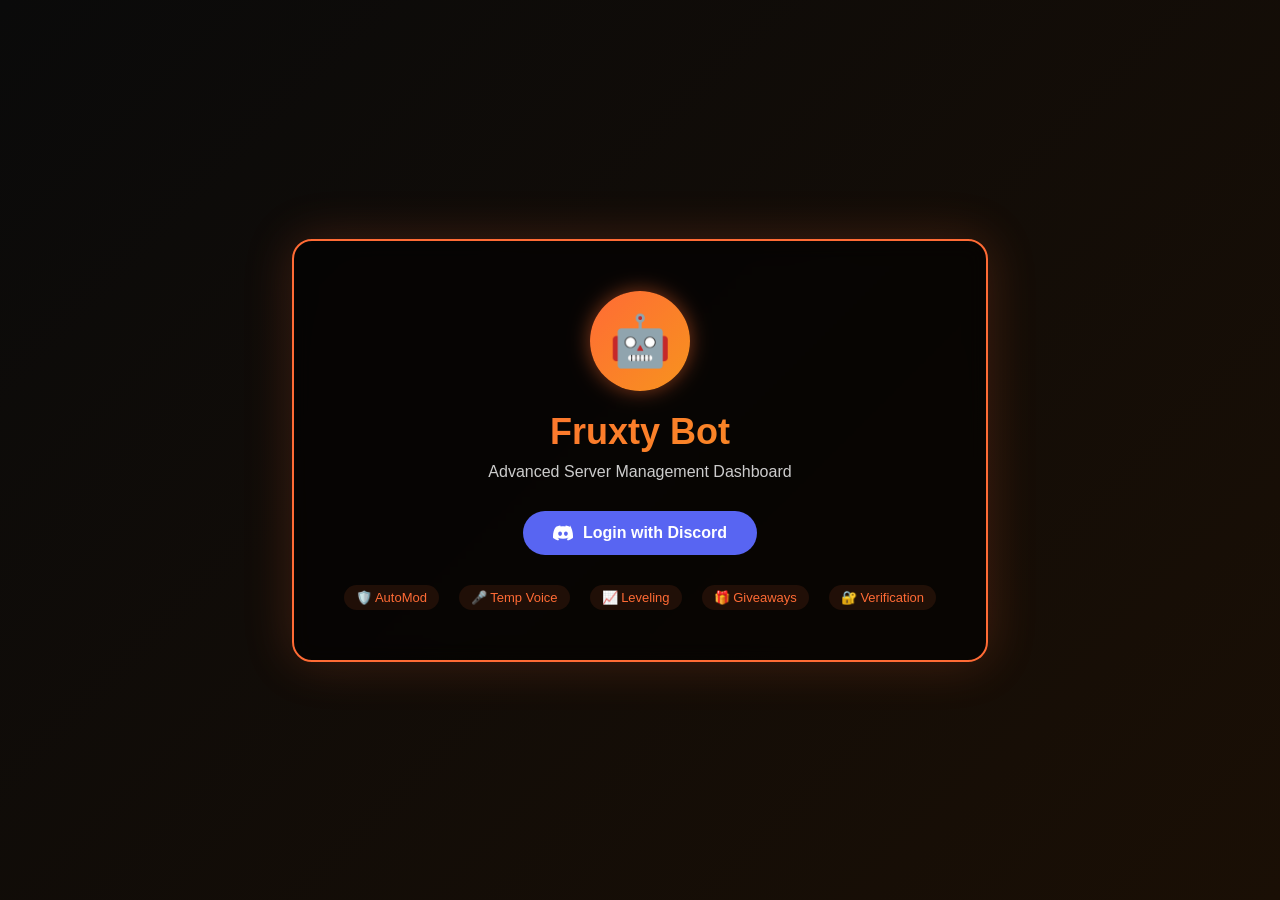
==== dashboard.html @ f596a144 "Create dashboard.html" ====
<!DOCTYPE html>
<html lang="en">
<head>
    <meta charset="UTF-8">
    <meta name="viewport" content="width=device-width, initial-scale=1.0">
    <title>Fruxty Dashboard</title>
    <link rel="stylesheet" href="style.css">
</head>
<body>
    <div class="app">
        <!-- Sidebar -->
        <aside class="sidebar">
            <div class="logo">
                <div class="logo-icon">🤖</div>
                <div class="logo-text">FRUXY</div>
            </div>
            <nav class="nav">
                <a href="#" class="nav-item active" data-page="overview">
                    <span class="nav-icon">📊</span>
                    <span>Overview</span>
                </a>
                <a href="#" class="nav-item" data-page="servers">
                    <span class="nav-icon">🖥️</span>
                    <span>My Servers</span>
                </a>
                <a href="#" class="nav-item" data-page="automod">
                    <span class="nav-icon">🛡️</span>
                    <span>AutoMod</span>
                </a>
                <a href="#" class="nav-item" data-page="voice">
                    <span class="nav-icon">🎤</span>
                    <span>Temp Voice</span>
                </a>
                <a href="#" class="nav-item" data-page="leveling">
                    <span class="nav-icon">📈</span>
                    <span>Leveling</span>
                </a>
                <a href="#" class="nav-item" data-page="commands">
                    <span class="nav-icon">📋</span>
                    <span>Commands</span>
                </a>
            </nav>
            <div class="user-section">
                <img id="userAvatar" class="user-avatar" src="" alt="Avatar">
                <div class="user-info">
                    <div id="userName" class="user-name">Loading...</div>
                    <div id="userDiscrim" class="user-discrim"></div>
                </div>
                <button onclick="logout()" class="logout-btn">🚪 Logout</button>
            </div>
        </aside>

        <!-- Main Content -->
        <main class="main">
            <!-- Overview Page -->
            <div id="overview" class="page active">
                <h1>Dashboard Overview</h1>
                <div class="stats-grid">
                    <div class="stat-card">
                        <div class="stat-icon">🟢</div>
                        <div class="stat-info">
                            <div class="stat-value" id="botStatus">Online</div>
                            <div class="stat-label">Bot Status</div>
                        </div>
                    </div>
                    <div class="stat-card">
                        <div class="stat-icon">📊</div>
                        <div class="stat-info">
                            <div class="stat-value" id="serverCount">0</div>
                            <div class="stat-label">Total Servers</div>
                        </div>
                    </div>
                    <div class="stat-card">
                        <div class="stat-icon">🏓</div>
                        <div class="stat-info">
                            <div class="stat-value" id="botPing">0ms</div>
                            <div class="stat-label">Bot Ping</div>
                        </div>
                    </div>
                    <div class="stat-card">
                        <div class="stat-icon">📝</div>
                        <div class="stat-info">
                            <div class="stat-value" id="commandCount">0</div>
                            <div class="stat-label">Commands</div>
                        </div>
                    </div>
                </div>
                
                <div class="quick-actions">
                    <h3>⚡ Quick Actions</h3>
                    <div class="action-buttons">
                        <button onclick="refreshData()" class="action-btn">🔄 Refresh Data</button>
                        <button onclick="openInvite()" class="action-btn">➕ Invite Bot</button>
                    </div>
                </div>

                <div class="info-box">
                    <h3>🎉 Welcome to Fruxty Dashboard!</h3>
                    <p>Select a server from "My Servers" to start configuring AutoMod, Temp Voice, and Leveling systems.</p>
                </div>
            </div>

            <!-- Servers Page -->
            <div id="servers" class="page">
                <h1>🖥️ My Servers</h1>
                <p class="page-desc">Servers where you are the owner and Fruxty Bot is present.</p>
                <div id="serverList" class="server-grid">
                    <div class="loading">Loading your servers...</div>
                </div>
            </div>

            <!-- AutoMod Page -->
            <div id="automod" class="page">
                <h1>🛡️ AutoMod Configuration</h1>
                <div id="automodWarning" class="warning-banner">
                    ⚠️ Select a server first from the "My Servers" tab
                </div>
                <div id="automodSettings" class="settings-panel" style="display: none;">
                    <div class="setting-group">
                        <label>🛡️ AutoMod Status</label>
                        <select id="automodEnabled" class="setting-select">
                            <option value="true">✅ Enabled - Actively protecting</option>
                            <option value="false">❌ Disabled - No protection</option>
                        </select>
                        <small>When enabled, automatically deletes bad words and spam messages</small>
                    </div>
                    <div class="setting-group">
                        <label>⚙️ Action on Violation</label>
                        <select id="automodAction" class="setting-select">
                            <option value="delete">🗑️ Delete Only</option>
                            <option value="warn">⚠️ Delete + Warn</option>
                            <option value="timeout">⏰ Delete + Timeout (5 min)</option>
                        </select>
                        <small>What happens when someone violates the rules</small>
                    </div>
                    <button onclick="saveAutoMod()" class="save-btn">💾 Save AutoMod Settings</button>
                </div>
            </div>

            <!-- Temp Voice Page -->
            <div id="voice" class="page">
                <h1>🎤 Temp Voice Configuration</h1>
                <div id="voiceWarning" class="warning-banner">
                    ⚠️ Select a server first from the "My Servers" tab
                </div>
                <div id="voiceSettings" class="settings-panel" style="display: none;">
                    <div class="info-box" style="margin-bottom: 20px;">
                        <h4>📖 How Temp Voice Works</h4>
                        <ul>
                            <li>Users join the creator channel → Get their own private VC</li>
                            <li>Channel owner can use: <code>/vc rename</code>, <code>/vc lock</code>, <code>/vc limit</code></li>
                            <li>Auto-deletes when empty</li>
                        </ul>
                    </div>
                    <button onclick="setupVoice()" class="save-btn">🎤 Setup Temp Voice System</button>
                </div>
            </div>

            <!-- Leveling Page -->
            <div id="leveling" class="page">
                <h1>📈 Leveling System</h1>
                <div id="levelingWarning" class="warning-banner">
                    ⚠️ Select a server first from the "My Servers" tab
                </div>
                <div id="levelingSettings" class="settings-panel" style="display: none;">
                    <div class="setting-group">
                        <label>📈 Leveling Status</label>
                        <select id="levelingEnabled" class="setting-select">
                            <option value="true">✅ Enabled - Users gain XP</option>
                            <option value="false">❌ Disabled - No XP gain</option>
                        </select>
                        <small>Users gain XP by sending messages. Use <code>/rank</code> to check level</small>
                    </div>
                    <div class="setting-group">
                        <label>🏆 Level Up Role Rewards</label>
                        <div class="reward-row">
                            <span>Level 5:</span>
                            <input type="text" id="rewardRole5" placeholder="Role ID or Name">
                        </div>
                        <div class="reward-row">
                            <span>Level 10:</span>
                            <input type="text" id="rewardRole10" placeholder="Role ID or Name">
                        </div>
                    </div>
                    <button onclick="saveLeveling()" class="save-btn">💾 Save Leveling Settings</button>
                </div>
            </div>

            <!-- Commands Page -->
            <div id="commands" class="page">
                <h1>📋 Command List</h1>
                <input type="text" id="commandSearch" placeholder="🔍 Search commands..." class="search-input">
                <div id="commandsList" class="commands-grid"></div>
            </div>
        </main>
    </div>

    <script src="script.js"></script>
</body>
              </html>
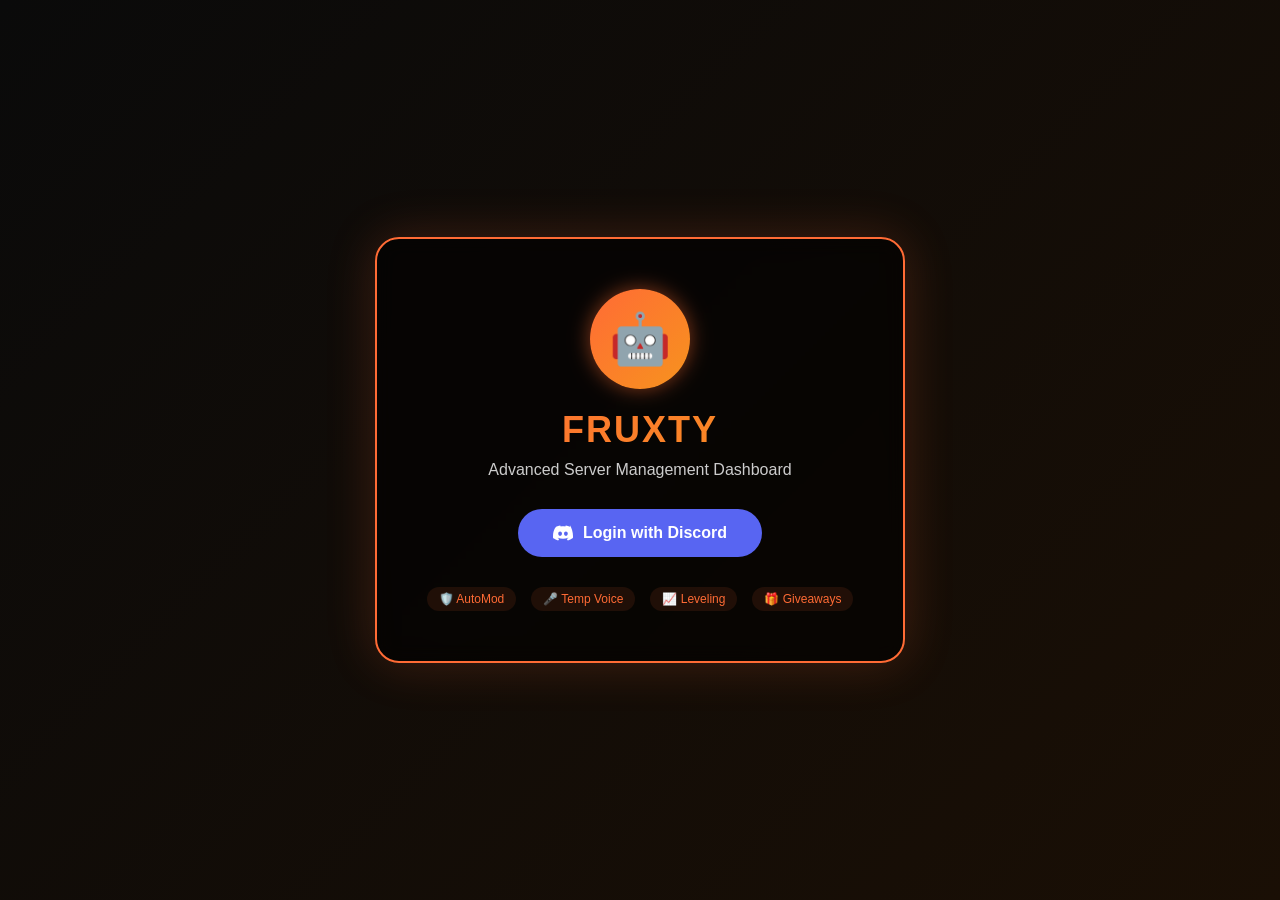
==== commit c6e3c21b: "Update dashboard.html" ====
--- a/dashboard.html
+++ b/dashboard.html
@@ -3,25 +3,32 @@
 <head>
     <meta charset="UTF-8">
     <meta name="viewport" content="width=device-width, initial-scale=1.0">
-    <title>Fruxty Dashboard</title>
+    <title>FRUXTY Bot - Dashboard</title>
     <link rel="stylesheet" href="style.css">
+    <link href="https://fonts.googleapis.com/css2?family=Inter:wght@300;400;500;600;700;800&display=swap" rel="stylesheet">
 </head>
 <body>
-    <div class="app">
+    <div class="dashboard">
         <!-- Sidebar -->
         <aside class="sidebar">
-            <div class="logo">
-                <div class="logo-icon">🤖</div>
-                <div class="logo-text">FRUXY</div>
-            </div>
-            <nav class="nav">
+            <div class="sidebar-header">
+                <div class="logo">
+                    <div class="logo-icon">🤖</div>
+                    <div class="logo-text">FRUXTY</div>
+                </div>
+                <div class="logo-badge">BOT</div>
+            </div>
+            
+            <nav class="nav-menu">
                 <a href="#" class="nav-item active" data-page="overview">
                     <span class="nav-icon">📊</span>
                     <span>Overview</span>
+                    <span class="nav-badge">Live</span>
                 </a>
                 <a href="#" class="nav-item" data-page="servers">
                     <span class="nav-icon">🖥️</span>
                     <span>My Servers</span>
+                    <span class="nav-count" id="serverCountBadge">0</span>
                 </a>
                 <a href="#" class="nav-item" data-page="automod">
                     <span class="nav-icon">🛡️</span>
@@ -35,166 +42,318 @@
                     <span class="nav-icon">📈</span>
                     <span>Leveling</span>
                 </a>
+                <a href="#" class="nav-item" data-page="giveaways">
+                    <span class="nav-icon">🎁</span>
+                    <span>Giveaways</span>
+                </a>
                 <a href="#" class="nav-item" data-page="commands">
                     <span class="nav-icon">📋</span>
                     <span>Commands</span>
                 </a>
+                <a href="#" class="nav-item" data-page="analytics">
+                    <span class="nav-icon">📉</span>
+                    <span>Analytics</span>
+                </a>
             </nav>
-            <div class="user-section">
-                <img id="userAvatar" class="user-avatar" src="" alt="Avatar">
-                <div class="user-info">
-                    <div id="userName" class="user-name">Loading...</div>
-                    <div id="userDiscrim" class="user-discrim"></div>
-                </div>
-                <button onclick="logout()" class="logout-btn">🚪 Logout</button>
+
+            <div class="sidebar-footer">
+                <div class="bot-status">
+                    <div class="status-indicator online"></div>
+                    <div class="status-text">FRUXTY Online</div>
+                </div>
+                <div class="user-card">
+                    <img id="userAvatar" class="user-avatar" src="" alt="">
+                    <div class="user-info">
+                        <div id="userName" class="user-name">Loading...</div>
+                        <div id="userDiscrim" class="user-discrim"></div>
+                    </div>
+                    <button onclick="logout()" class="logout-icon" title="Logout">🚪</button>
+                </div>
             </div>
         </aside>
 
         <!-- Main Content -->
-        <main class="main">
+        <main class="main-content">
             <!-- Overview Page -->
             <div id="overview" class="page active">
-                <h1>Dashboard Overview</h1>
+                <div class="page-header">
+                    <h1>Dashboard Overview</h1>
+                    <p>Welcome back! Here's what's happening with your servers.</p>
+                </div>
+
+                <!-- Stats Cards -->
                 <div class="stats-grid">
                     <div class="stat-card">
                         <div class="stat-icon">🟢</div>
-                        <div class="stat-info">
+                        <div class="stat-details">
                             <div class="stat-value" id="botStatus">Online</div>
                             <div class="stat-label">Bot Status</div>
                         </div>
                     </div>
                     <div class="stat-card">
-                        <div class="stat-icon">📊</div>
-                        <div class="stat-info">
-                            <div class="stat-value" id="serverCount">0</div>
+                        <div class="stat-icon">🖥️</div>
+                        <div class="stat-details">
+                            <div class="stat-value" id="totalServers">0</div>
                             <div class="stat-label">Total Servers</div>
+                        </div>
+                    </div>
+                    <div class="stat-card">
+                        <div class="stat-icon">👥</div>
+                        <div class="stat-details">
+                            <div class="stat-value" id="totalUsers">0</div>
+                            <div class="stat-label">Total Users</div>
                         </div>
                     </div>
                     <div class="stat-card">
                         <div class="stat-icon">🏓</div>
-                        <div class="stat-info">
+                        <div class="stat-details">
                             <div class="stat-value" id="botPing">0ms</div>
-                            <div class="stat-label">Bot Ping</div>
-                        </div>
-                    </div>
-                    <div class="stat-card">
-                        <div class="stat-icon">📝</div>
-                        <div class="stat-info">
-                            <div class="stat-value" id="commandCount">0</div>
-                            <div class="stat-label">Commands</div>
-                        </div>
-                    </div>
-                </div>
-                
+                            <div class="stat-label">Latency</div>
+                        </div>
+                    </div>
+                </div>
+
+                <!-- Quick Actions -->
                 <div class="quick-actions">
                     <h3>⚡ Quick Actions</h3>
-                    <div class="action-buttons">
-                        <button onclick="refreshData()" class="action-btn">🔄 Refresh Data</button>
-                        <button onclick="openInvite()" class="action-btn">➕ Invite Bot</button>
-                    </div>
-                </div>
-
-                <div class="info-box">
-                    <h3>🎉 Welcome to Fruxty Dashboard!</h3>
-                    <p>Select a server from "My Servers" to start configuring AutoMod, Temp Voice, and Leveling systems.</p>
-                </div>
-            </div>
-
-            <!-- Servers Page -->
+                    <div class="action-grid">
+                        <button onclick="setupAutoMod()" class="action-card">
+                            <span class="action-icon">🛡️</span>
+                            <span>Enable AutoMod</span>
+                        </button>
+                        <button onclick="setupVoice()" class="action-card">
+                            <span class="action-icon">🎤</span>
+                            <span>Setup Temp Voice</span>
+                        </button>
+                        <button onclick="createGiveaway()" class="action-card">
+                            <span class="action-icon">🎁</span>
+                            <span>Start Giveaway</span>
+                        </button>
+                        <button onclick="refreshData()" class="action-card">
+                            <span class="action-icon">🔄</span>
+                            <span>Refresh Data</span>
+                        </button>
+                    </div>
+                </div>
+
+                <!-- Recent Activity -->
+                <div class="recent-activity">
+                    <h3>📊 Recent Activity</h3>
+                    <div class="activity-list" id="activityList">
+                        <div class="activity-item">
+                            <span class="activity-icon">✅</span>
+                            <span class="activity-text">Select a server to start managing</span>
+                            <span class="activity-time">Now</span>
+                        </div>
+                    </div>
+                </div>
+            </div>
+
+            <!-- My Servers Page -->
             <div id="servers" class="page">
-                <h1>🖥️ My Servers</h1>
-                <p class="page-desc">Servers where you are the owner and Fruxty Bot is present.</p>
+                <div class="page-header">
+                    <h1>My Servers</h1>
+                    <p>Servers where you are the owner and FRUXTY Bot is present.</p>
+                </div>
                 <div id="serverList" class="server-grid">
-                    <div class="loading">Loading your servers...</div>
+                    <div class="loading-spinner">Loading your servers...</div>
                 </div>
             </div>
 
             <!-- AutoMod Page -->
             <div id="automod" class="page">
-                <h1>🛡️ AutoMod Configuration</h1>
+                <div class="page-header">
+                    <h1>🛡️ AutoMod Configuration</h1>
+                    <p>Configure automatic moderation rules for your server.</p>
+                </div>
                 <div id="automodWarning" class="warning-banner">
                     ⚠️ Select a server first from the "My Servers" tab
                 </div>
-                <div id="automodSettings" class="settings-panel" style="display: none;">
-                    <div class="setting-group">
-                        <label>🛡️ AutoMod Status</label>
-                        <select id="automodEnabled" class="setting-select">
-                            <option value="true">✅ Enabled - Actively protecting</option>
-                            <option value="false">❌ Disabled - No protection</option>
-                        </select>
-                        <small>When enabled, automatically deletes bad words and spam messages</small>
-                    </div>
-                    <div class="setting-group">
-                        <label>⚙️ Action on Violation</label>
-                        <select id="automodAction" class="setting-select">
-                            <option value="delete">🗑️ Delete Only</option>
-                            <option value="warn">⚠️ Delete + Warn</option>
-                            <option value="timeout">⏰ Delete + Timeout (5 min)</option>
-                        </select>
-                        <small>What happens when someone violates the rules</small>
-                    </div>
-                    <button onclick="saveAutoMod()" class="save-btn">💾 Save AutoMod Settings</button>
+                <div id="automodSettings" class="settings-container" style="display: none;">
+                    <div class="settings-card">
+                        <div class="settings-header">
+                            <h3>Protection Settings</h3>
+                            <span class="settings-badge">Active</span>
+                        </div>
+                        <div class="setting-item">
+                            <div class="setting-info">
+                                <label>🛡️ AutoMod Status</label>
+                                <p>Enable or disable automatic moderation</p>
+                            </div>
+                            <label class="toggle-switch">
+                                <input type="checkbox" id="automodEnabled">
+                                <span class="toggle-slider"></span>
+                            </label>
+                        </div>
+                        <div class="setting-item">
+                            <div class="setting-info">
+                                <label>⚙️ Action on Violation</label>
+                                <p>What happens when someone breaks the rules</p>
+                            </div>
+                            <select id="automodAction" class="setting-select">
+                                <option value="delete">🗑️ Delete Only</option>
+                                <option value="warn">⚠️ Delete + Warn</option>
+                                <option value="timeout">⏰ Delete + Timeout (5 min)</option>
+                            </select>
+                        </div>
+                        <div class="setting-item">
+                            <div class="setting-info">
+                                <label>📝 Custom Bad Words</label>
+                                <p>Add custom words to filter (comma separated)</p>
+                            </div>
+                            <textarea id="customBadWords" rows="3" placeholder="word1, word2, word3"></textarea>
+                        </div>
+                        <button onclick="saveAutoMod()" class="save-btn">💾 Save Changes</button>
+                    </div>
                 </div>
             </div>
 
             <!-- Temp Voice Page -->
             <div id="voice" class="page">
-                <h1>🎤 Temp Voice Configuration</h1>
+                <div class="page-header">
+                    <h1>🎤 Temp Voice Configuration</h1>
+                    <p>Setup automatic temporary voice channels for your members.</p>
+                </div>
                 <div id="voiceWarning" class="warning-banner">
                     ⚠️ Select a server first from the "My Servers" tab
                 </div>
-                <div id="voiceSettings" class="settings-panel" style="display: none;">
-                    <div class="info-box" style="margin-bottom: 20px;">
-                        <h4>📖 How Temp Voice Works</h4>
-                        <ul>
-                            <li>Users join the creator channel → Get their own private VC</li>
-                            <li>Channel owner can use: <code>/vc rename</code>, <code>/vc lock</code>, <code>/vc limit</code></li>
-                            <li>Auto-deletes when empty</li>
-                        </ul>
-                    </div>
-                    <button onclick="setupVoice()" class="save-btn">🎤 Setup Temp Voice System</button>
+                <div id="voiceSettings" class="settings-container" style="display: none;">
+                    <div class="settings-card">
+                        <div class="settings-header">
+                            <h3>Voice Channel Settings</h3>
+                        </div>
+                        <div class="info-box">
+                            <h4>📖 How it works</h4>
+                            <ul>
+                                <li>Users join the creator channel → Get their own private VC</li>
+                                <li>Channel owner gets management permissions</li>
+                                <li>Auto-deletes when empty</li>
+                            </ul>
+                        </div>
+                        <button onclick="setupVoice()" class="save-btn">🎤 Setup Temp Voice System</button>
+                    </div>
                 </div>
             </div>
 
             <!-- Leveling Page -->
             <div id="leveling" class="page">
-                <h1>📈 Leveling System</h1>
+                <div class="page-header">
+                    <h1>📈 Leveling System</h1>
+                    <p>Configure XP and level rewards for your members.</p>
+                </div>
                 <div id="levelingWarning" class="warning-banner">
                     ⚠️ Select a server first from the "My Servers" tab
                 </div>
-                <div id="levelingSettings" class="settings-panel" style="display: none;">
-                    <div class="setting-group">
-                        <label>📈 Leveling Status</label>
-                        <select id="levelingEnabled" class="setting-select">
-                            <option value="true">✅ Enabled - Users gain XP</option>
-                            <option value="false">❌ Disabled - No XP gain</option>
-                        </select>
-                        <small>Users gain XP by sending messages. Use <code>/rank</code> to check level</small>
-                    </div>
-                    <div class="setting-group">
-                        <label>🏆 Level Up Role Rewards</label>
-                        <div class="reward-row">
-                            <span>Level 5:</span>
-                            <input type="text" id="rewardRole5" placeholder="Role ID or Name">
-                        </div>
-                        <div class="reward-row">
-                            <span>Level 10:</span>
-                            <input type="text" id="rewardRole10" placeholder="Role ID or Name">
-                        </div>
-                    </div>
-                    <button onclick="saveLeveling()" class="save-btn">💾 Save Leveling Settings</button>
+                <div id="levelingSettings" class="settings-container" style="display: none;">
+                    <div class="settings-card">
+                        <div class="settings-header">
+                            <h3>Leveling Settings</h3>
+                        </div>
+                        <div class="setting-item">
+                            <div class="setting-info">
+                                <label>📈 Leveling Status</label>
+                                <p>Enable or disable XP gain from messages</p>
+                            </div>
+                            <label class="toggle-switch">
+                                <input type="checkbox" id="levelingEnabled">
+                                <span class="toggle-slider"></span>
+                            </label>
+                        </div>
+                        <div class="setting-item">
+                            <div class="setting-info">
+                                <label>💰 XP Per Message</label>
+                                <p>How much XP users get per message (5-15 random)</p>
+                            </div>
+                            <input type="text" class="setting-input" value="5-15" disabled>
+                        </div>
+                        <button onclick="saveLeveling()" class="save-btn">💾 Save Changes</button>
+                    </div>
+                </div>
+            </div>
+
+            <!-- Giveaways Page -->
+            <div id="giveaways" class="page">
+                <div class="page-header">
+                    <h1>🎁 Giveaways</h1>
+                    <p>Create and manage giveaways for your server.</p>
+                </div>
+                <div id="giveawayWarning" class="warning-banner">
+                    ⚠️ Select a server first from the "My Servers" tab
+                </div>
+                <div id="giveawaySettings" class="settings-container" style="display: none;">
+                    <div class="settings-card">
+                        <div class="settings-header">
+                            <h3>Create Giveaway</h3>
+                        </div>
+                        <div class="setting-item">
+                            <label>🎁 Prize</label>
+                            <input type="text" id="giveawayPrize" placeholder="e.g., Discord Nitro" class="setting-input">
+                        </div>
+                        <div class="setting-item">
+                            <label>⏰ Duration (minutes)</label>
+                            <input type="number" id="giveawayDuration" placeholder="60" class="setting-input">
+                        </div>
+                        <div class="setting-item">
+                            <label>👑 Winners</label>
+                            <input type="number" id="giveawayWinners" placeholder="1" class="setting-input">
+                        </div>
+                        <div class="setting-item">
+                            <label>📝 Channel ID</label>
+                            <input type="text" id="giveawayChannel" placeholder="Channel ID" class="setting-input">
+                        </div>
+                        <button onclick="createGiveaway()" class="save-btn">🎉 Start Giveaway</button>
+                    </div>
                 </div>
             </div>
 
             <!-- Commands Page -->
             <div id="commands" class="page">
-                <h1>📋 Command List</h1>
-                <input type="text" id="commandSearch" placeholder="🔍 Search commands..." class="search-input">
-                <div id="commandsList" class="commands-grid"></div>
+                <div class="page-header">
+                    <h1>📋 Command List</h1>
+                    <p>All available FRUXTY commands.</p>
+                </div>
+                <div class="search-box">
+                    <span class="search-icon">🔍</span>
+                    <input type="text" id="commandSearch" placeholder="Search commands..." class="search-input">
+                </div>
+                <div class="commands-grid" id="commandsList"></div>
+            </div>
+
+            <!-- Analytics Page -->
+            <div id="analytics" class="page">
+                <div class="page-header">
+                    <h1>📉 Analytics</h1>
+                    <p>Server statistics and insights.</p>
+                </div>
+                <div class="analytics-grid">
+                    <div class="analytics-card">
+                        <h3>Top Servers</h3>
+                        <div id="topServersList" class="top-servers">
+                            <div class="loading-spinner">Loading analytics...</div>
+                        </div>
+                    </div>
+                    <div class="analytics-card">
+                        <h3>Bot Performance</h3>
+                        <div class="performance-stats">
+                            <div class="perf-item">
+                                <span>Uptime</span>
+                                <strong id="botUptime">0h</strong>
+                            </div>
+                            <div class="perf-item">
+                                <span>Commands Run</span>
+                                <strong id="totalCommands">0</strong>
+                            </div>
+                            <div class="perf-item">
+                                <span>Active Users</span>
+                                <strong id="activeUsers">0</strong>
+                            </div>
+                        </div>
+                    </div>
+                </div>
             </div>
         </main>
     </div>
 
     <script src="script.js"></script>
 </body>
-              </html>
+    </html>
--- a/style.css
+++ b/style.css
@@ -0,0 +1,759 @@
+* {
+    margin: 0;
+    padding: 0;
+    box-sizing: border-box;
+}
+
+body {
+    font-family: 'Inter', -apple-system, BlinkMacSystemFont, sans-serif;
+    background: #0a0a0a;
+    color: #fff;
+    overflow-x: hidden;
+}
+
+/* ============ DASHBOARD LAYOUT ============ */
+.dashboard {
+    display: flex;
+    min-height: 100vh;
+}
+
+/* ============ SIDEBAR ============ */
+.sidebar {
+    width: 280px;
+    background: linear-gradient(180deg, #0d0d0d 0%, #080808 100%);
+    border-right: 1px solid rgba(255, 107, 53, 0.15);
+    display: flex;
+    flex-direction: column;
+    position: fixed;
+    height: 100vh;
+    overflow-y: auto;
+    z-index: 100;
+}
+
+.sidebar-header {
+    padding: 25px 20px;
+    border-bottom: 1px solid rgba(255, 107, 53, 0.15);
+    margin-bottom: 20px;
+}
+
+.logo {
+    display: flex;
+    align-items: center;
+    gap: 12px;
+}
+
+.logo-icon {
+    width: 40px;
+    height: 40px;
+    background: linear-gradient(135deg, #FF6B35, #F7931E);
+    border-radius: 12px;
+    display: flex;
+    align-items: center;
+    justify-content: center;
+    font-size: 24px;
+    box-shadow: 0 5px 15px rgba(255, 107, 53, 0.3);
+}
+
+.logo-text {
+    font-size: 22px;
+    font-weight: 800;
+    background: linear-gradient(135deg, #FF6B35, #F7931E);
+    -webkit-background-clip: text;
+    -webkit-text-fill-color: transparent;
+    letter-spacing: 1px;
+}
+
+.logo-badge {
+    background: rgba(255, 107, 53, 0.15);
+    padding: 2px 8px;
+    border-radius: 20px;
+    font-size: 10px;
+    font-weight: 600;
+    color: #FF6B35;
+    margin-left: auto;
+}
+
+/* Navigation */
+.nav-menu {
+    flex: 1;
+    padding: 0 15px;
+}
+
+.nav-item {
+    display: flex;
+    align-items: center;
+    gap: 12px;
+    padding: 12px 15px;
+    color: #a0a0a0;
+    text-decoration: none;
+    border-radius: 12px;
+    margin-bottom: 5px;
+    transition: all 0.3s;
+    position: relative;
+}
+
+.nav-item:hover {
+    background: rgba(255, 107, 53, 0.08);
+    color: #FF6B35;
+}
+
+.nav-item.active {
+    background: linear-gradient(90deg, rgba(255, 107, 53, 0.15), transparent);
+    color: #FF6B35;
+    border-left: 3px solid #FF6B35;
+}
+
+.nav-icon {
+    font-size: 20px;
+    width: 28px;
+}
+
+.nav-badge {
+    background: #FF6B35;
+    padding: 2px 8px;
+    border-radius: 20px;
+    font-size: 10px;
+    font-weight: 600;
+    margin-left: auto;
+}
+
+.nav-count {
+    background: rgba(255, 107, 53, 0.2);
+    padding: 2px 8px;
+    border-radius: 20px;
+    font-size: 11px;
+    margin-left: auto;
+    color: #FF6B35;
+}
+
+/* Sidebar Footer */
+.sidebar-footer {
+    padding: 20px;
+    border-top: 1px solid rgba(255, 107, 53, 0.15);
+    margin-top: auto;
+}
+
+.bot-status {
+    display: flex;
+    align-items: center;
+    gap: 10px;
+    padding: 10px;
+    background: rgba(0, 0, 0, 0.3);
+    border-radius: 10px;
+    margin-bottom: 15px;
+}
+
+.status-indicator {
+    width: 10px;
+    height: 10px;
+    border-radius: 50%;
+    animation: pulse 2s infinite;
+}
+
+.status-indicator.online {
+    background: #00ff00;
+    box-shadow: 0 0 5px #00ff00;
+}
+
+@keyframes pulse {
+    0% { opacity: 1; }
+    50% { opacity: 0.5; }
+    100% { opacity: 1; }
+}
+
+.status-text {
+    font-size: 12px;
+    font-weight: 500;
+    color: #fff;
+}
+
+.user-card {
+    display: flex;
+    align-items: center;
+    gap: 12px;
+    padding: 10px;
+    background: rgba(255, 255, 255, 0.03);
+    border-radius: 12px;
+}
+
+.user-avatar {
+    width: 40px;
+    height: 40px;
+    border-radius: 50%;
+    border: 2px solid #FF6B35;
+}
+
+.user-info {
+    flex: 1;
+}
+
+.user-name {
+    font-size: 14px;
+    font-weight: 600;
+}
+
+.user-discrim {
+    font-size: 11px;
+    color: #888;
+}
+
+.logout-icon {
+    background: rgba(255, 68, 68, 0.15);
+    border: none;
+    padding: 6px 10px;
+    border-radius: 8px;
+    cursor: pointer;
+    font-size: 16px;
+    transition: all 0.3s;
+}
+
+.logout-icon:hover {
+    background: #ff4444;
+}
+
+/* ============ MAIN CONTENT ============ */
+.main-content {
+    margin-left: 280px;
+    padding: 30px 40px;
+    width: calc(100% - 280px);
+}
+
+.page {
+    display: none;
+    animation: fadeIn 0.4s ease;
+}
+
+.page.active {
+    display: block;
+}
+
+@keyframes fadeIn {
+    from { opacity: 0; transform: translateY(10px); }
+    to { opacity: 1; transform: translateY(0); }
+}
+
+.page-header {
+    margin-bottom: 30px;
+}
+
+.page-header h1 {
+    font-size: 32px;
+    font-weight: 700;
+    background: linear-gradient(135deg, #FF6B35, #F7931E);
+    -webkit-background-clip: text;
+    -webkit-text-fill-color: transparent;
+    margin-bottom: 8px;
+}
+
+.page-header p {
+    color: #888;
+    font-size: 14px;
+}
+
+/* ============ STATS CARDS ============ */
+.stats-grid {
+    display: grid;
+    grid-template-columns: repeat(auto-fit, minmax(240px, 1fr));
+    gap: 20px;
+    margin-bottom: 30px;
+}
+
+.stat-card {
+    background: linear-gradient(135deg, #111, #0d0d0d);
+    border: 1px solid rgba(255, 107, 53, 0.2);
+    border-radius: 20px;
+    padding: 25px;
+    display: flex;
+    align-items: center;
+    gap: 20px;
+    transition: all 0.3s;
+}
+
+.stat-card:hover {
+    transform: translateY(-3px);
+    border-color: #FF6B35;
+    box-shadow: 0 10px 30px rgba(255, 107, 53, 0.1);
+}
+
+.stat-icon {
+    font-size: 48px;
+}
+
+.stat-value {
+    font-size: 32px;
+    font-weight: 800;
+    color: #FF6B35;
+}
+
+.stat-label {
+    font-size: 13px;
+    color: #888;
+    margin-top: 5px;
+}
+
+/* ============ QUICK ACTIONS ============ */
+.quick-actions {
+    background: linear-gradient(135deg, #111, #0d0d0d);
+    border: 1px solid rgba(255, 107, 53, 0.2);
+    border-radius: 20px;
+    padding: 25px;
+    margin-bottom: 30px;
+}
+
+.quick-actions h3 {
+    margin-bottom: 20px;
+    font-size: 18px;
+    color: #FF6B35;
+}
+
+.action-grid {
+    display: grid;
+    grid-template-columns: repeat(auto-fit, minmax(180px, 1fr));
+    gap: 15px;
+}
+
+.action-card {
+    background: rgba(255, 107, 53, 0.05);
+    border: 1px solid rgba(255, 107, 53, 0.2);
+    border-radius: 12px;
+    padding: 15px;
+    display: flex;
+    align-items: center;
+    gap: 12px;
+    cursor: pointer;
+    transition: all 0.3s;
+    color: white;
+    font-weight: 500;
+}
+
+.action-card:hover {
+    background: #FF6B35;
+    transform: translateY(-2px);
+}
+
+.action-icon {
+    font-size: 24px;
+}
+
+/* ============ RECENT ACTIVITY ============ */
+.recent-activity {
+    background: linear-gradient(135deg, #111, #0d0d0d);
+    border: 1px solid rgba(255, 107, 53, 0.2);
+    border-radius: 20px;
+    padding: 25px;
+}
+
+.recent-activity h3 {
+    margin-bottom: 20px;
+    font-size: 18px;
+    color: #FF6B35;
+}
+
+.activity-list {
+    display: flex;
+    flex-direction: column;
+    gap: 12px;
+}
+
+.activity-item {
+    display: flex;
+    align-items: center;
+    gap: 12px;
+    padding: 12px;
+    background: rgba(255, 255, 255, 0.02);
+    border-radius: 10px;
+}
+
+.activity-icon {
+    font-size: 18px;
+}
+
+.activity-text {
+    flex: 1;
+    font-size: 14px;
+}
+
+.activity-time {
+    font-size: 11px;
+    color: #666;
+}
+
+/* ============ SERVER GRID ============ */
+.server-grid {
+    display: grid;
+    grid-template-columns: repeat(auto-fill, minmax(300px, 1fr));
+    gap: 20px;
+}
+
+.server-card {
+    background: linear-gradient(135deg, #111, #0d0d0d);
+    border: 1px solid rgba(255, 107, 53, 0.2);
+    border-radius: 16px;
+    padding: 20px;
+    cursor: pointer;
+    transition: all 0.3s;
+}
+
+.server-card:hover {
+    transform: translateY(-3px);
+    border-color: #FF6B35;
+    background: linear-gradient(135deg, #161616, #111);
+}
+
+.server-card h3 {
+    color: #FF6B35;
+    margin-bottom: 8px;
+    font-size: 18px;
+}
+
+.server-card p {
+    color: #888;
+    font-size: 13px;
+    margin: 5px 0;
+}
+
+/* ============ SETTINGS ============ */
+.settings-container {
+    display: flex;
+    flex-direction: column;
+    gap: 20px;
+}
+
+.settings-card {
+    background: linear-gradient(135deg, #111, #0d0d0d);
+    border: 1px solid rgba(255, 107, 53, 0.2);
+    border-radius: 20px;
+    padding: 25px;
+}
+
+.settings-header {
+    display: flex;
+    justify-content: space-between;
+    align-items: center;
+    margin-bottom: 20px;
+    padding-bottom: 15px;
+    border-bottom: 1px solid rgba(255, 107, 53, 0.2);
+}
+
+.settings-header h3 {
+    font-size: 18px;
+    color: #FF6B35;
+}
+
+.settings-badge {
+    background: rgba(255, 107, 53, 0.15);
+    padding: 4px 12px;
+    border-radius: 20px;
+    font-size: 11px;
+    color: #FF6B35;
+}
+
+.setting-item {
+    margin-bottom: 20px;
+    padding-bottom: 20px;
+    border-bottom: 1px solid rgba(255, 255, 255, 0.05);
+}
+
+.setting-item:last-child {
+    border-bottom: none;
+    margin-bottom: 0;
+    padding-bottom: 0;
+}
+
+.setting-info label {
+    display: block;
+    font-weight: 600;
+    margin-bottom: 5px;
+    color: #fff;
+}
+
+.setting-info p {
+    font-size: 12px;
+    color: #888;
+    margin-bottom: 10px;
+}
+
+.setting-select, .setting-input {
+    width: 100%;
+    padding: 12px;
+    background: #1a1a1a;
+    border: 1px solid #333;
+    border-radius: 10px;
+    color: white;
+    font-size: 14px;
+}
+
+.setting-select:focus, .setting-input:focus, textarea:focus {
+    outline: none;
+    border-color: #FF6B35;
+}
+
+textarea {
+    width: 100%;
+    padding: 12px;
+    background: #1a1a1a;
+    border: 1px solid #333;
+    border-radius: 10px;
+    color: white;
+    font-family: monospace;
+    resize: vertical;
+}
+
+/* Toggle Switch */
+.toggle-switch {
+    position: relative;
+    display: inline-block;
+    width: 50px;
+    height: 24px;
+}
+
+.toggle-switch input {
+    opacity: 0;
+    width: 0;
+    height: 0;
+}
+
+.toggle-slider {
+    position: absolute;
+    cursor: pointer;
+    top: 0;
+    left: 0;
+    right: 0;
+    bottom: 0;
+    background-color: #333;
+    transition: 0.3s;
+    border-radius: 24px;
+}
+
+.toggle-slider:before {
+    position: absolute;
+    content: "";
+    height: 18px;
+    width: 18px;
+    left: 3px;
+    bottom: 3px;
+    background-color: white;
+    transition: 0.3s;
+    border-radius: 50%;
+}
+
+input:checked + .toggle-slider {
+    background: #FF6B35;
+}
+
+input:checked + .toggle-slider:before {
+    transform: translateX(26px);
+}
+
+.setting-item {
+    display: flex;
+    justify-content: space-between;
+    align-items: flex-start;
+}
+
+.setting-info {
+    flex: 1;
+}
+
+/* ============ INFO BOX ============ */
+.info-box {
+    background: rgba(255, 107, 53, 0.05);
+    border-radius: 12px;
+    padding: 15px;
+    margin-bottom: 20px;
+}
+
+.info-box h4 {
+    color: #FF6B35;
+    margin-bottom: 10px;
+}
+
+.info-box ul {
+    margin-left: 20px;
+    color: #aaa;
+    font-size: 13px;
+}
+
+.info-box li {
+    margin: 5px 0;
+}
+
+/* ============ COMMANDS PAGE ============ */
+.search-box {
+    position: relative;
+    margin-bottom: 20px;
+}
+
+.search-icon {
+    position: absolute;
+    left: 15px;
+    top: 50%;
+    transform: translateY(-50%);
+    font-size: 18px;
+}
+
+.search-input {
+    width: 100%;
+    padding: 14px 20px 14px 45px;
+    background: #1a1a1a;
+    border: 1px solid #333;
+    border-radius: 12px;
+    color: white;
+    font-size: 14px;
+}
+
+.commands-grid {
+    display: grid;
+    grid-template-columns: repeat(auto-fill, minmax(160px, 1fr));
+    gap: 12px;
+}
+
+.command-card {
+    background: linear-gradient(135deg, #111, #0d0d0d);
+    border: 1px solid rgba(255, 107, 53, 0.2);
+    border-radius: 12px;
+    padding: 14px;
+    text-align: center;
+    font-family: monospace;
+    font-size: 13px;
+    font-weight: 600;
+    color: #FF6B35;
+    transition: all 0.3s;
+}
+
+.command-card:hover {
+    transform: translateY(-2px);
+    border-color: #FF6B35;
+}
+
+/* ============ ANALYTICS ============ */
+.analytics-grid {
+    display: grid;
+    grid-template-columns: repeat(auto-fit, minmax(350px, 1fr));
+    gap: 20px;
+}
+
+.analytics-card {
+    background: linear-gradient(135deg, #111, #0d0d0d);
+    border: 1px solid rgba(255, 107, 53, 0.2);
+    border-radius: 20px;
+    padding: 25px;
+}
+
+.analytics-card h3 {
+    color: #FF6B35;
+    margin-bottom: 20px;
+    font-size: 18px;
+}
+
+.top-servers {
+    display: flex;
+    flex-direction: column;
+    gap: 12px;
+}
+
+.top-server-item {
+    display: flex;
+    justify-content: space-between;
+    align-items: center;
+    padding: 12px;
+    background: rgba(255, 255, 255, 0.03);
+    border-radius: 10px;
+}
+
+.performance-stats {
+    display: flex;
+    flex-direction: column;
+    gap: 15px;
+}
+
+.perf-item {
+    display: flex;
+    justify-content: space-between;
+    padding: 12px;
+    background: rgba(255, 255, 255, 0.03);
+    border-radius: 10px;
+}
+
+.perf-item span {
+    color: #888;
+}
+
+.perf-item strong {
+    color: #FF6B35;
+    font-size: 18px;
+}
+
+/* ============ BUTTONS ============ */
+.save-btn {
+    background: linear-gradient(135deg, #FF6B35, #F7931E);
+    color: white;
+    border: none;
+    padding: 12px 24px;
+    border-radius: 10px;
+    cursor: pointer;
+    font-weight: 600;
+    transition: all 0.3s;
+    margin-top: 10px;
+}
+
+.save-btn:hover {
+    transform: translateY(-2px);
+    box-shadow: 0 5px 20px rgba(255, 107, 53, 0.4);
+}
+
+.warning-banner {
+    background: rgba(255, 107, 53, 0.1);
+    border: 1px solid #FF6B35;
+    border-radius: 12px;
+    padding: 15px;
+    margin-bottom: 20px;
+    color: #FF6B35;
+    font-size: 14px;
+}
+
+.loading-spinner {
+    text-align: center;
+    padding: 40px;
+    color: #FF6B35;
+}
+
+/* ============ RESPONSIVE ============ */
+@media (max-width: 1024px) {
+    .sidebar {
+        width: 80px;
+    }
+    .logo-text, .logo-badge, .nav-item span:not(.nav-icon), .bot-status .status-text, .user-info, .logout-icon {
+        display: none;
+    }
+    .nav-item {
+        justify-content: center;
+        padding: 12px;
+    }
+    .nav-icon {
+        font-size: 24px;
+        width: auto;
+    }
+    .sidebar-footer {
+        padding: 15px;
+    }
+    .user-card {
+        justify-content: center;
+        padding: 5px;
+    }
+    .main-content {
+        margin-left: 80px;
+        width: calc(100% - 80px);
+        padding: 20px;
+    }
+    .stats-grid {
+        grid-template-columns: 1fr;
+    }
+    .action-grid {
+        grid-template-columns: 1fr;
+    }
+    .setting-item {
+        flex-direction: column;
+        gap: 10px;
+    }
+                     }
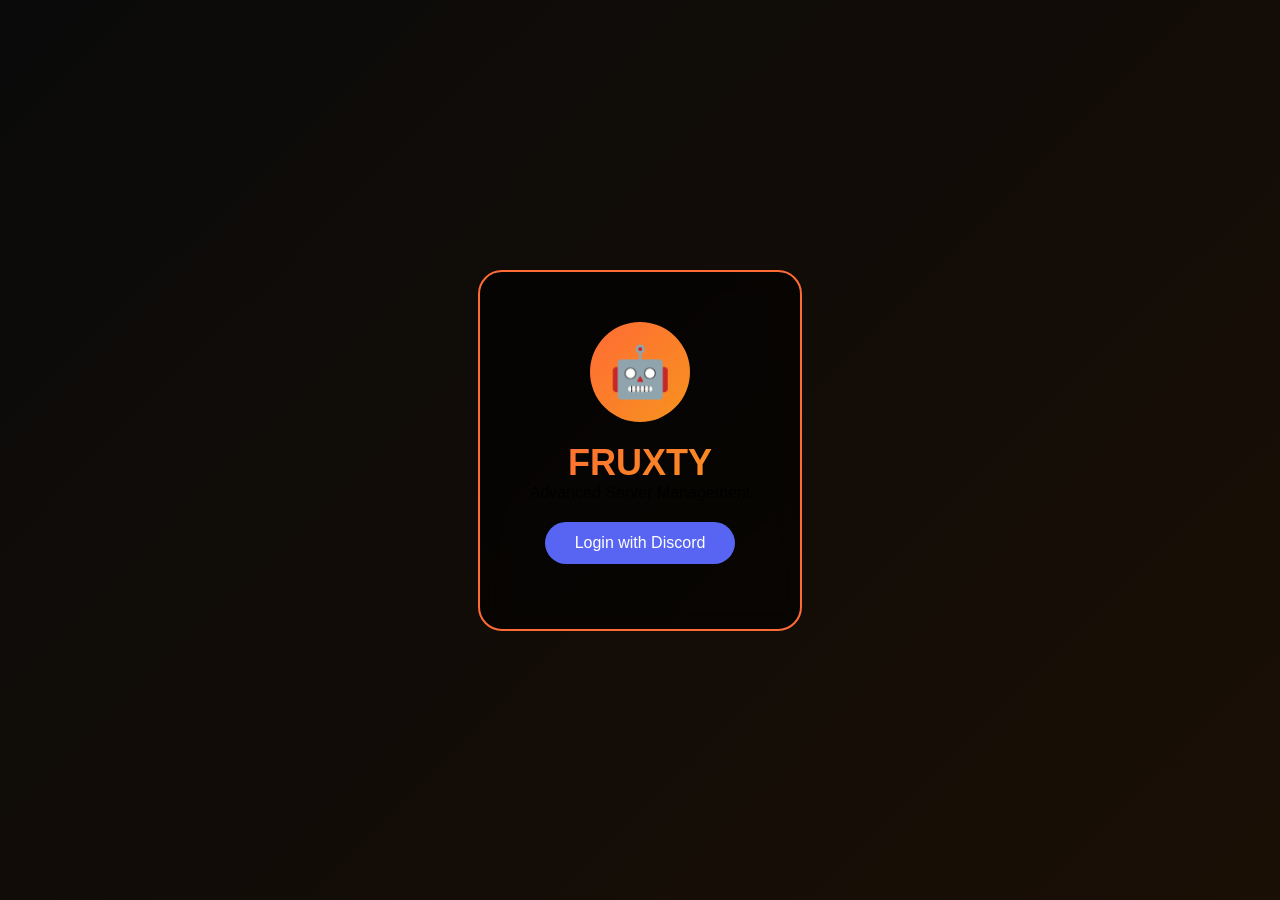
==== commit 3e650e0f: "Update dashboard.html" ====
--- a/dashboard.html
+++ b/dashboard.html
@@ -3,7 +3,7 @@
 <head>
     <meta charset="UTF-8">
     <meta name="viewport" content="width=device-width, initial-scale=1.0">
-    <title>FRUXTY Bot - Dashboard</title>
+    <title>FRUXTY Dashboard</title>
     <link rel="stylesheet" href="style.css">
     <link href="https://fonts.googleapis.com/css2?family=Inter:wght@300;400;500;600;700;800&display=swap" rel="stylesheet">
 </head>
@@ -16,344 +16,76 @@
                     <div class="logo-icon">🤖</div>
                     <div class="logo-text">FRUXTY</div>
                 </div>
-                <div class="logo-badge">BOT</div>
             </div>
-            
             <nav class="nav-menu">
-                <a href="#" class="nav-item active" data-page="overview">
-                    <span class="nav-icon">📊</span>
-                    <span>Overview</span>
-                    <span class="nav-badge">Live</span>
-                </a>
-                <a href="#" class="nav-item" data-page="servers">
-                    <span class="nav-icon">🖥️</span>
-                    <span>My Servers</span>
-                    <span class="nav-count" id="serverCountBadge">0</span>
-                </a>
-                <a href="#" class="nav-item" data-page="automod">
-                    <span class="nav-icon">🛡️</span>
-                    <span>AutoMod</span>
-                </a>
-                <a href="#" class="nav-item" data-page="voice">
-                    <span class="nav-icon">🎤</span>
-                    <span>Temp Voice</span>
-                </a>
-                <a href="#" class="nav-item" data-page="leveling">
-                    <span class="nav-icon">📈</span>
-                    <span>Leveling</span>
-                </a>
-                <a href="#" class="nav-item" data-page="giveaways">
-                    <span class="nav-icon">🎁</span>
-                    <span>Giveaways</span>
-                </a>
-                <a href="#" class="nav-item" data-page="commands">
-                    <span class="nav-icon">📋</span>
-                    <span>Commands</span>
-                </a>
-                <a href="#" class="nav-item" data-page="analytics">
-                    <span class="nav-icon">📉</span>
-                    <span>Analytics</span>
-                </a>
+                <a href="#" class="nav-item active" data-page="overview">📊 Overview</a>
+                <a href="#" class="nav-item" data-page="servers">🖥️ My Servers</a>
+                <a href="#" class="nav-item" data-page="automod">🛡️ AutoMod</a>
+                <a href="#" class="nav-item" data-page="voice">🎤 Temp Voice</a>
+                <a href="#" class="nav-item" data-page="leveling">📈 Leveling</a>
+                <a href="#" class="nav-item" data-page="commands">📋 Commands</a>
             </nav>
-
             <div class="sidebar-footer">
-                <div class="bot-status">
-                    <div class="status-indicator online"></div>
-                    <div class="status-text">FRUXTY Online</div>
-                </div>
                 <div class="user-card">
                     <img id="userAvatar" class="user-avatar" src="" alt="">
                     <div class="user-info">
                         <div id="userName" class="user-name">Loading...</div>
                         <div id="userDiscrim" class="user-discrim"></div>
                     </div>
-                    <button onclick="logout()" class="logout-icon" title="Logout">🚪</button>
+                    <button onclick="logout()" class="logout-btn">🚪</button>
                 </div>
             </div>
         </aside>
 
-        <!-- Main Content -->
         <main class="main-content">
-            <!-- Overview Page -->
             <div id="overview" class="page active">
-                <div class="page-header">
-                    <h1>Dashboard Overview</h1>
-                    <p>Welcome back! Here's what's happening with your servers.</p>
+                <h1>Dashboard Overview</h1>
+                <div class="stats-grid">
+                    <div class="stat-card"><div class="stat-value" id="botStatus">🟢 Online</div><div class="stat-label">Bot Status</div></div>
+                    <div class="stat-card"><div class="stat-value" id="serverCount">0</div><div class="stat-label">Servers</div></div>
+                    <div class="stat-card"><div class="stat-value" id="botPing">0ms</div><div class="stat-label">Ping</div></div>
                 </div>
+                <button onclick="refreshData()" class="refresh-btn">🔄 Refresh</button>
+            </div>
 
-                <!-- Stats Cards -->
-                <div class="stats-grid">
-                    <div class="stat-card">
-                        <div class="stat-icon">🟢</div>
-                        <div class="stat-details">
-                            <div class="stat-value" id="botStatus">Online</div>
-                            <div class="stat-label">Bot Status</div>
-                        </div>
-                    </div>
-                    <div class="stat-card">
-                        <div class="stat-icon">🖥️</div>
-                        <div class="stat-details">
-                            <div class="stat-value" id="totalServers">0</div>
-                            <div class="stat-label">Total Servers</div>
-                        </div>
-                    </div>
-                    <div class="stat-card">
-                        <div class="stat-icon">👥</div>
-                        <div class="stat-details">
-                            <div class="stat-value" id="totalUsers">0</div>
-                            <div class="stat-label">Total Users</div>
-                        </div>
-                    </div>
-                    <div class="stat-card">
-                        <div class="stat-icon">🏓</div>
-                        <div class="stat-details">
-                            <div class="stat-value" id="botPing">0ms</div>
-                            <div class="stat-label">Latency</div>
-                        </div>
-                    </div>
-                </div>
+            <div id="servers" class="page">
+                <h1>My Servers</h1>
+                <div id="serverList" class="server-grid">Loading...</div>
+            </div>
 
-                <!-- Quick Actions -->
-                <div class="quick-actions">
-                    <h3>⚡ Quick Actions</h3>
-                    <div class="action-grid">
-                        <button onclick="setupAutoMod()" class="action-card">
-                            <span class="action-icon">🛡️</span>
-                            <span>Enable AutoMod</span>
-                        </button>
-                        <button onclick="setupVoice()" class="action-card">
-                            <span class="action-icon">🎤</span>
-                            <span>Setup Temp Voice</span>
-                        </button>
-                        <button onclick="createGiveaway()" class="action-card">
-                            <span class="action-icon">🎁</span>
-                            <span>Start Giveaway</span>
-                        </button>
-                        <button onclick="refreshData()" class="action-card">
-                            <span class="action-icon">🔄</span>
-                            <span>Refresh Data</span>
-                        </button>
-                    </div>
-                </div>
-
-                <!-- Recent Activity -->
-                <div class="recent-activity">
-                    <h3>📊 Recent Activity</h3>
-                    <div class="activity-list" id="activityList">
-                        <div class="activity-item">
-                            <span class="activity-icon">✅</span>
-                            <span class="activity-text">Select a server to start managing</span>
-                            <span class="activity-time">Now</span>
-                        </div>
-                    </div>
+            <div id="automod" class="page">
+                <h1>AutoMod Configuration</h1>
+                <div id="automodWarning" class="warning">Select a server first</div>
+                <div id="automodSettings" style="display:none">
+                    <label>AutoMod Status</label>
+                    <select id="automodEnabled"><option value="true">Enabled</option><option value="false">Disabled</option></select>
+                    <button onclick="saveAutoMod()" class="save-btn">Save</button>
                 </div>
             </div>
 
-            <!-- My Servers Page -->
-            <div id="servers" class="page">
-                <div class="page-header">
-                    <h1>My Servers</h1>
-                    <p>Servers where you are the owner and FRUXTY Bot is present.</p>
-                </div>
-                <div id="serverList" class="server-grid">
-                    <div class="loading-spinner">Loading your servers...</div>
+            <div id="voice" class="page">
+                <h1>Temp Voice</h1>
+                <div id="voiceWarning" class="warning">Select a server first</div>
+                <button onclick="setupVoice()" class="save-btn">Setup Voice</button>
+            </div>
+
+            <div id="leveling" class="page">
+                <h1>Leveling System</h1>
+                <div id="levelingWarning" class="warning">Select a server first</div>
+                <div id="levelingSettings" style="display:none">
+                    <label>Leveling Status</label>
+                    <select id="levelingEnabled"><option value="true">Enabled</option><option value="false">Disabled</option></select>
+                    <button onclick="saveLeveling()" class="save-btn">Save</button>
                 </div>
             </div>
 
-            <!-- AutoMod Page -->
-            <div id="automod" class="page">
-                <div class="page-header">
-                    <h1>🛡️ AutoMod Configuration</h1>
-                    <p>Configure automatic moderation rules for your server.</p>
-                </div>
-                <div id="automodWarning" class="warning-banner">
-                    ⚠️ Select a server first from the "My Servers" tab
-                </div>
-                <div id="automodSettings" class="settings-container" style="display: none;">
-                    <div class="settings-card">
-                        <div class="settings-header">
-                            <h3>Protection Settings</h3>
-                            <span class="settings-badge">Active</span>
-                        </div>
-                        <div class="setting-item">
-                            <div class="setting-info">
-                                <label>🛡️ AutoMod Status</label>
-                                <p>Enable or disable automatic moderation</p>
-                            </div>
-                            <label class="toggle-switch">
-                                <input type="checkbox" id="automodEnabled">
-                                <span class="toggle-slider"></span>
-                            </label>
-                        </div>
-                        <div class="setting-item">
-                            <div class="setting-info">
-                                <label>⚙️ Action on Violation</label>
-                                <p>What happens when someone breaks the rules</p>
-                            </div>
-                            <select id="automodAction" class="setting-select">
-                                <option value="delete">🗑️ Delete Only</option>
-                                <option value="warn">⚠️ Delete + Warn</option>
-                                <option value="timeout">⏰ Delete + Timeout (5 min)</option>
-                            </select>
-                        </div>
-                        <div class="setting-item">
-                            <div class="setting-info">
-                                <label>📝 Custom Bad Words</label>
-                                <p>Add custom words to filter (comma separated)</p>
-                            </div>
-                            <textarea id="customBadWords" rows="3" placeholder="word1, word2, word3"></textarea>
-                        </div>
-                        <button onclick="saveAutoMod()" class="save-btn">💾 Save Changes</button>
-                    </div>
-                </div>
-            </div>
-
-            <!-- Temp Voice Page -->
-            <div id="voice" class="page">
-                <div class="page-header">
-                    <h1>🎤 Temp Voice Configuration</h1>
-                    <p>Setup automatic temporary voice channels for your members.</p>
-                </div>
-                <div id="voiceWarning" class="warning-banner">
-                    ⚠️ Select a server first from the "My Servers" tab
-                </div>
-                <div id="voiceSettings" class="settings-container" style="display: none;">
-                    <div class="settings-card">
-                        <div class="settings-header">
-                            <h3>Voice Channel Settings</h3>
-                        </div>
-                        <div class="info-box">
-                            <h4>📖 How it works</h4>
-                            <ul>
-                                <li>Users join the creator channel → Get their own private VC</li>
-                                <li>Channel owner gets management permissions</li>
-                                <li>Auto-deletes when empty</li>
-                            </ul>
-                        </div>
-                        <button onclick="setupVoice()" class="save-btn">🎤 Setup Temp Voice System</button>
-                    </div>
-                </div>
-            </div>
-
-            <!-- Leveling Page -->
-            <div id="leveling" class="page">
-                <div class="page-header">
-                    <h1>📈 Leveling System</h1>
-                    <p>Configure XP and level rewards for your members.</p>
-                </div>
-                <div id="levelingWarning" class="warning-banner">
-                    ⚠️ Select a server first from the "My Servers" tab
-                </div>
-                <div id="levelingSettings" class="settings-container" style="display: none;">
-                    <div class="settings-card">
-                        <div class="settings-header">
-                            <h3>Leveling Settings</h3>
-                        </div>
-                        <div class="setting-item">
-                            <div class="setting-info">
-                                <label>📈 Leveling Status</label>
-                                <p>Enable or disable XP gain from messages</p>
-                            </div>
-                            <label class="toggle-switch">
-                                <input type="checkbox" id="levelingEnabled">
-                                <span class="toggle-slider"></span>
-                            </label>
-                        </div>
-                        <div class="setting-item">
-                            <div class="setting-info">
-                                <label>💰 XP Per Message</label>
-                                <p>How much XP users get per message (5-15 random)</p>
-                            </div>
-                            <input type="text" class="setting-input" value="5-15" disabled>
-                        </div>
-                        <button onclick="saveLeveling()" class="save-btn">💾 Save Changes</button>
-                    </div>
-                </div>
-            </div>
-
-            <!-- Giveaways Page -->
-            <div id="giveaways" class="page">
-                <div class="page-header">
-                    <h1>🎁 Giveaways</h1>
-                    <p>Create and manage giveaways for your server.</p>
-                </div>
-                <div id="giveawayWarning" class="warning-banner">
-                    ⚠️ Select a server first from the "My Servers" tab
-                </div>
-                <div id="giveawaySettings" class="settings-container" style="display: none;">
-                    <div class="settings-card">
-                        <div class="settings-header">
-                            <h3>Create Giveaway</h3>
-                        </div>
-                        <div class="setting-item">
-                            <label>🎁 Prize</label>
-                            <input type="text" id="giveawayPrize" placeholder="e.g., Discord Nitro" class="setting-input">
-                        </div>
-                        <div class="setting-item">
-                            <label>⏰ Duration (minutes)</label>
-                            <input type="number" id="giveawayDuration" placeholder="60" class="setting-input">
-                        </div>
-                        <div class="setting-item">
-                            <label>👑 Winners</label>
-                            <input type="number" id="giveawayWinners" placeholder="1" class="setting-input">
-                        </div>
-                        <div class="setting-item">
-                            <label>📝 Channel ID</label>
-                            <input type="text" id="giveawayChannel" placeholder="Channel ID" class="setting-input">
-                        </div>
-                        <button onclick="createGiveaway()" class="save-btn">🎉 Start Giveaway</button>
-                    </div>
-                </div>
-            </div>
-
-            <!-- Commands Page -->
             <div id="commands" class="page">
-                <div class="page-header">
-                    <h1>📋 Command List</h1>
-                    <p>All available FRUXTY commands.</p>
-                </div>
-                <div class="search-box">
-                    <span class="search-icon">🔍</span>
-                    <input type="text" id="commandSearch" placeholder="Search commands..." class="search-input">
-                </div>
+                <h1>Command List</h1>
                 <div class="commands-grid" id="commandsList"></div>
-            </div>
-
-            <!-- Analytics Page -->
-            <div id="analytics" class="page">
-                <div class="page-header">
-                    <h1>📉 Analytics</h1>
-                    <p>Server statistics and insights.</p>
-                </div>
-                <div class="analytics-grid">
-                    <div class="analytics-card">
-                        <h3>Top Servers</h3>
-                        <div id="topServersList" class="top-servers">
-                            <div class="loading-spinner">Loading analytics...</div>
-                        </div>
-                    </div>
-                    <div class="analytics-card">
-                        <h3>Bot Performance</h3>
-                        <div class="performance-stats">
-                            <div class="perf-item">
-                                <span>Uptime</span>
-                                <strong id="botUptime">0h</strong>
-                            </div>
-                            <div class="perf-item">
-                                <span>Commands Run</span>
-                                <strong id="totalCommands">0</strong>
-                            </div>
-                            <div class="perf-item">
-                                <span>Active Users</span>
-                                <strong id="activeUsers">0</strong>
-                            </div>
-                        </div>
-                    </div>
-                </div>
             </div>
         </main>
     </div>
 
     <script src="script.js"></script>
 </body>
-    </html>
+                </html>
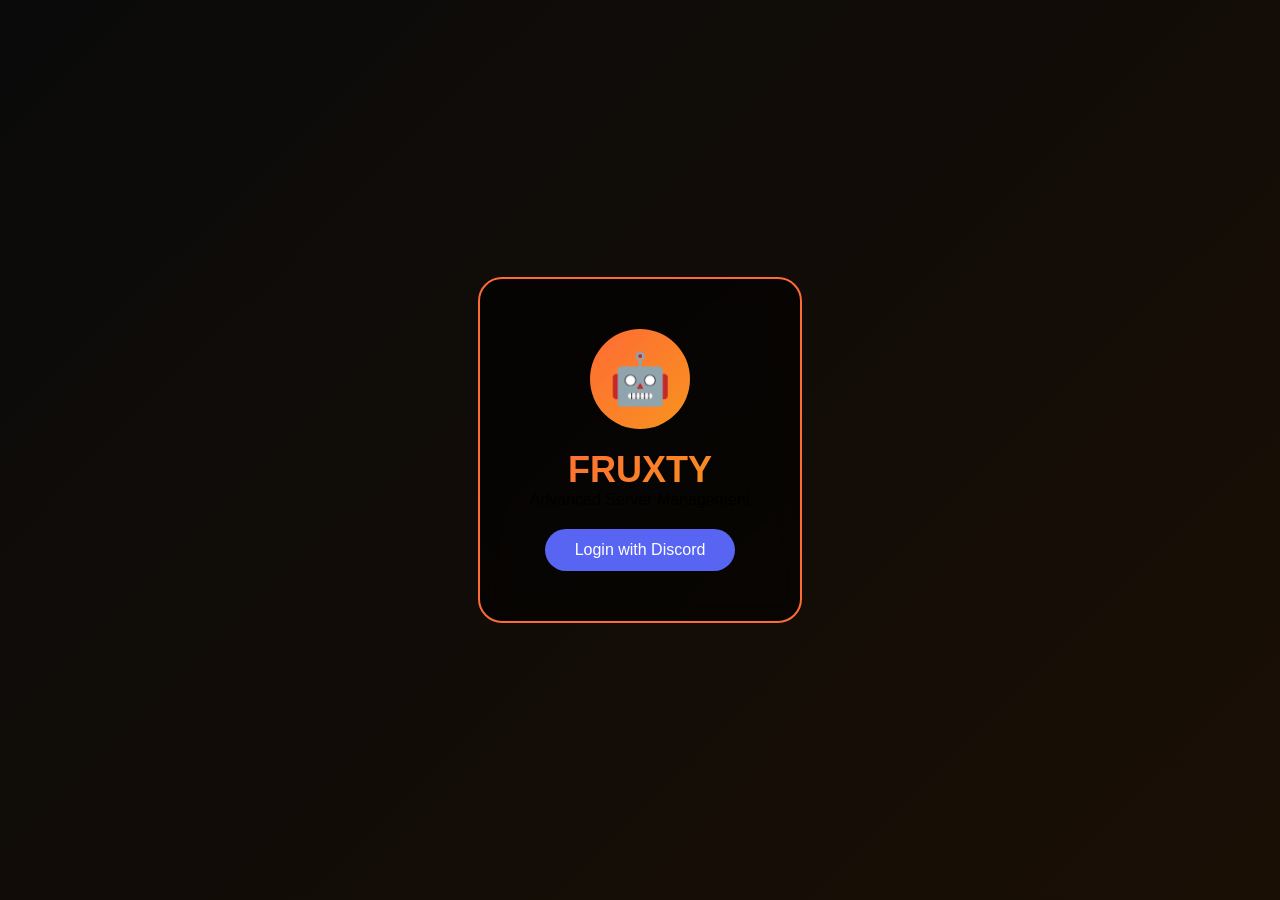
==== commit a8c0e8b9: "Update dashboard.html" ====
--- a/dashboard.html
+++ b/dashboard.html
@@ -5,19 +5,12 @@
     <meta name="viewport" content="width=device-width, initial-scale=1.0">
     <title>FRUXTY Dashboard</title>
     <link rel="stylesheet" href="style.css">
-    <link href="https://fonts.googleapis.com/css2?family=Inter:wght@300;400;500;600;700;800&display=swap" rel="stylesheet">
 </head>
 <body>
     <div class="dashboard">
-        <!-- Sidebar -->
         <aside class="sidebar">
-            <div class="sidebar-header">
-                <div class="logo">
-                    <div class="logo-icon">🤖</div>
-                    <div class="logo-text">FRUXTY</div>
-                </div>
-            </div>
-            <nav class="nav-menu">
+            <div class="logo">🤖 FRUXTY</div>
+            <nav class="nav">
                 <a href="#" class="nav-item active" data-page="overview">📊 Overview</a>
                 <a href="#" class="nav-item" data-page="servers">🖥️ My Servers</a>
                 <a href="#" class="nav-item" data-page="automod">🛡️ AutoMod</a>
@@ -25,67 +18,21 @@
                 <a href="#" class="nav-item" data-page="leveling">📈 Leveling</a>
                 <a href="#" class="nav-item" data-page="commands">📋 Commands</a>
             </nav>
-            <div class="sidebar-footer">
-                <div class="user-card">
-                    <img id="userAvatar" class="user-avatar" src="" alt="">
-                    <div class="user-info">
-                        <div id="userName" class="user-name">Loading...</div>
-                        <div id="userDiscrim" class="user-discrim"></div>
-                    </div>
-                    <button onclick="logout()" class="logout-btn">🚪</button>
-                </div>
+            <div class="user-section">
+                <img id="userAvatar" class="user-avatar" src="">
+                <div id="userName" class="user-name">Loading...</div>
+                <button onclick="logout()" class="logout-btn">Logout</button>
             </div>
         </aside>
-
-        <main class="main-content">
-            <div id="overview" class="page active">
-                <h1>Dashboard Overview</h1>
-                <div class="stats-grid">
-                    <div class="stat-card"><div class="stat-value" id="botStatus">🟢 Online</div><div class="stat-label">Bot Status</div></div>
-                    <div class="stat-card"><div class="stat-value" id="serverCount">0</div><div class="stat-label">Servers</div></div>
-                    <div class="stat-card"><div class="stat-value" id="botPing">0ms</div><div class="stat-label">Ping</div></div>
-                </div>
-                <button onclick="refreshData()" class="refresh-btn">🔄 Refresh</button>
-            </div>
-
-            <div id="servers" class="page">
-                <h1>My Servers</h1>
-                <div id="serverList" class="server-grid">Loading...</div>
-            </div>
-
-            <div id="automod" class="page">
-                <h1>AutoMod Configuration</h1>
-                <div id="automodWarning" class="warning">Select a server first</div>
-                <div id="automodSettings" style="display:none">
-                    <label>AutoMod Status</label>
-                    <select id="automodEnabled"><option value="true">Enabled</option><option value="false">Disabled</option></select>
-                    <button onclick="saveAutoMod()" class="save-btn">Save</button>
-                </div>
-            </div>
-
-            <div id="voice" class="page">
-                <h1>Temp Voice</h1>
-                <div id="voiceWarning" class="warning">Select a server first</div>
-                <button onclick="setupVoice()" class="save-btn">Setup Voice</button>
-            </div>
-
-            <div id="leveling" class="page">
-                <h1>Leveling System</h1>
-                <div id="levelingWarning" class="warning">Select a server first</div>
-                <div id="levelingSettings" style="display:none">
-                    <label>Leveling Status</label>
-                    <select id="levelingEnabled"><option value="true">Enabled</option><option value="false">Disabled</option></select>
-                    <button onclick="saveLeveling()" class="save-btn">Save</button>
-                </div>
-            </div>
-
-            <div id="commands" class="page">
-                <h1>Command List</h1>
-                <div class="commands-grid" id="commandsList"></div>
-            </div>
+        <main class="main">
+            <div id="overview" class="page active"><h1>Overview</h1><div id="botStatus">🟢 Online</div></div>
+            <div id="servers" class="page"><h1>My Servers</h1><div id="serverList">Loading...</div></div>
+            <div id="automod" class="page"><h1>AutoMod</h1><div id="automodWarning">Select a server first</div><div id="automodSettings" style="display:none"><select id="automodEnabled"><option value="true">Enabled</option><option value="false">Disabled</option></select><button onclick="saveAutoMod()">Save</button></div></div>
+            <div id="voice" class="page"><h1>Temp Voice</h1><button onclick="setupVoice()">Setup</button></div>
+            <div id="leveling" class="page"><h1>Leveling</h1><div id="levelingWarning">Select a server first</div><div id="levelingSettings" style="display:none"><select id="levelingEnabled"><option value="true">Enabled</option><option value="false">Disabled</option></select><button onclick="saveLeveling()">Save</button></div></div>
+            <div id="commands" class="page"><h1>Commands</h1><div id="commandsList"></div></div>
         </main>
     </div>
-
     <script src="script.js"></script>
 </body>
-                </html>
+    </html>
